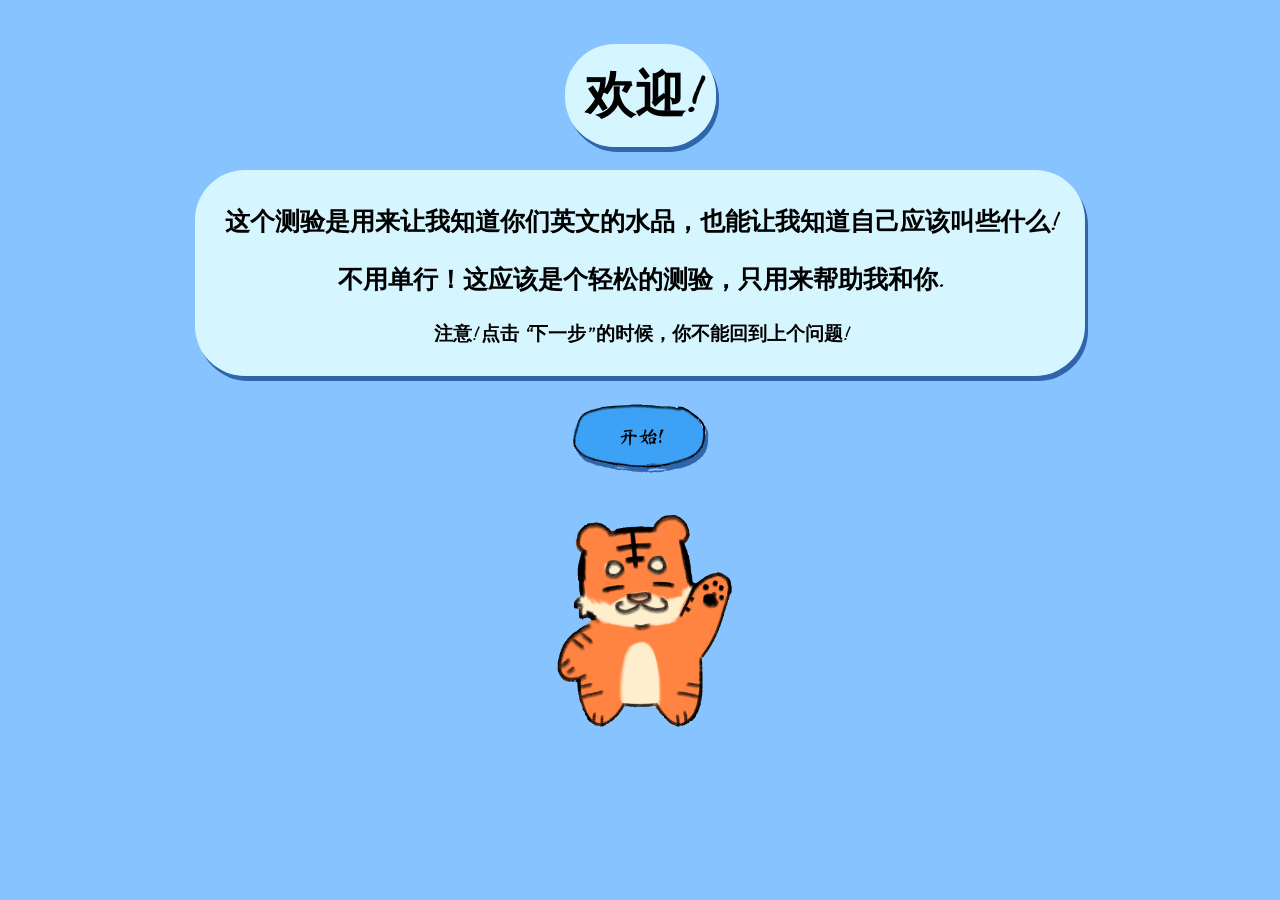
==== index.html @ 77b0edb3 "Changed html file name to root.html." ====
<!DOCTYPE HTML>
<html lang="zh">
    <head>
        <meta charset = "UTF-8">
        <link rel="preconnect" href="https://fonts.googleapis.com">
        <link rel="preconnect" href="https://fonts.gstatic.com" crossorigin>
        <link href="https://fonts.googleapis.com/css2?family=Ma+Shan+Zheng&display=swap" rel="stylesheet">
        
        <link rel="preconnect" href="https://fonts.googleapis.com">
        <link rel="preconnect" href="https://fonts.gstatic.com" crossorigin>
        <link href="https://fonts.googleapis.com/css2?family=Caveat:wght@700&display=swap" rel="stylesheet">
        
        <title>英文测试</title>
        <link rel = "stylesheet" href = "style.css">
    </head>
    <body>
        <section>
                <br>
                <h1 style = "text-align: center;" class = "Chinese_h1"><span>欢迎!</span></h1>
                <div class = "text_background">
                    <h3 style = "text-align: center;" class = "Chinese_h3">
                        这个测验是用来让我知道你们英文的水品，也能让我知道自己应该叫些什么!
                    </h3>
                    <h3 style = "text-align: center;" class = "Chinese_h3">
                        不用单行！这应该是个轻松的测验，只用来帮助我和你.
                    </h3>
                    <h3 style = "text-align: center;">
                        注意! 点击 “下一步” 的时候，你不能回到上个问题!
                    </h3>
                </div>
            <br>
            <button id = "my_Btn" type = "button" class = "animation" onclick = "audio.play()">
                开始!
            </button>
            <br>
            <img src = "Tiger_wave.gif" alt = "Gif of a tiger waving!" id = "tiger_wave">
        </section>
        <script>
            score = 0;
            const audio = new Audio();
            audio.src = "click.mp3";
            const my_Btn = document.getElementById("my_Btn");
            question_list = [
                "I have ___ big apple. It is ___ than the other one.",
                "Choose the correct spelling.",
                "Which word is a noun?",
                "This is my sister. ___ is a student with ___ books.",
                "Which word is an adjective?",
                "Sarah looks ____ today. She is playing ____ her friends.",

                "____ are you? ____ are you feeling? ____ were you? _____ is your name?",
                "John is a boy. ____ says hi. The dog is his pet. ___ says hi. ____ both say hi.",
                "Which pronouns match with which possessive adjectives?",
                "Which word is in present tense?",
                "Which word is the plural of 'party'?",
                "Which is the correct sentece?",

                "Which is the correct sentence?",
                "Make this sentence into a question: 'There is a pen in the box.'",
                "A girl swims. What can the girl do?",
                "Use there is/there are and prepositions in, on, under, between. Apple on the table.",
                "A boy holds a map. Say what the boy has.",
                "青蛙。__og. 玻璃。__ass. 老鼠。m__se.",

                "Messi's fans are rooting for him. What does rooting mean, here?",
                "A verb tense that expresses an action in the past",
                "The words or phrases that help us understand difficult words are called:",
                "Which sentence has the correct use of simple future tense of the verb?",
                "Which word has a similar meaning to referring to?",
                "Who ____ behind the curtains last night? The verb is stand.",

                "Which sentence is correct?",
                "Sara and her family went to the zoo. They saw elephants and lions. It was a fun day.",
                "Change this sentence to the past tense: 'I play football on Friday.'",
                "Ahmed was very tired. He drank some water and sat under a tree. Why did he sit under the tree?",
                "Yesterday, Fatima went to the park with her brother. They played on the swings. Where did Fatima go yesterday?",
                "Ali wakes up and goes to school. After school, he does homework and plays with his friends. What does Ali do after school?",

                "Marie was very pleased ___ the presents she received for her birthday.",
                "My cousins stayed ___ at my house last weekend.",
                "Stop eating ____ meals at night and start eating ____.",
                "My grandma is a very ___ lady. She always speaks ____.",
                "Michael's married. ____ wife is a dancer.",
                "My grandparents live on the other side of the street. That's ___ house, the blue one."
            ]
            answer_choices = [
                "the...biggest",
                "a...bigger",
                "an...big",
                "any...bigger",

                "dres",
                "sweter",
                "shoes",
                "jamper",

                "farm",
                "find",
                "funny",
                "fast",

                "he...lots",
                "they are...much",
                "her...many",
                "she...many",

                "tree",
                "love",
                "short",
                "leaf",

                "beautifully...with",
                "beautiful...with",
                "pretty...and",
                "beautifull...with",

                "Where...Who...How...When",
                "What...How...Where...How",
                "How...Who...What...Where",
                "Who...How...Where...What",

                "It...He...They",
                "She...He...Them",
                "Them...they...He",
                "He...It...They",

                "I, my",
                "You, yous",
                "She, their",
                "He, its",

                "Used",
                "Finished",
                "Throws",
                "Danced",

                "Party",
                "Partied",
                "Partys",
                "Parties",

                "These are fruit. I got them on friday.",
                "Where did you get those? I only saw them on Monday.",
                "Hi, I'm Bob? These is a cool name, right.",
                "These is a cat. I got it on Wendsday.",

                "These isn't pencils.",
                "This aren't a boy.",
                "These are books.",
                "This aren't a crayon.",

                "Is there pens in the box?",
                "Is there a pen in the box?",
                "There is a pen in the box?",
                "Are there pens in the boxes?",

                "She swims",
                "The girl can swims",
                "The girl swimming",
                "The girl can swim",

                "There is an apple on the table.",
                "There are an apple on the table.",
                "There is a apple on the table.",
                "An apple is on the table.",

                "She has a map.",
                "They have a map.",
                "He has a map.",
                "His have a map.",

                "fr...gl...ous",
                "c...cr...o",
                "l...gr...oo",
                "fr...gl...ou",

                "To become roots",
                "To wish for someone's success",
                "To prepare things carefully",
                "To be rooted in something",

                "Simple present",
                "Simple past",
                "Simple future",
                "Present tense",

                "Predicting outcome",
                "Context clues",
                "Fact",
                "Opinion",

                "My sister cry yesterday, because she wants a milk.",
                "Tom stays at home yesterday",
                "How much money will your father earn every month?",
                "Please, helped me.",

                "Usually",
                "soft wood chips",
                "Ignored",
                "Talking about",

                "stands",
                "standing",
                "stood",
                "stand",

                "She go to school every day",
                "She goes to school every day",
                "She going to school every day",
                "He gone to school every day",

                "The zoo",
                "The park",
                "The school",
                "The market",

                "I played football on Friday",
                "I play football on Friday",
                "I plays football on Friday",
                "I play football on friday",

                "He wanted to climb it",
                "He was looking for birds",
                "He was tired.",
                "He was waiting for someone",

                "The school.",
                "The field.",
                "The bridge.",
                "The park.",

                "Eats breakfast",
                "Goes to sleep",
                "Does homework and plays",
                "Brushes his teeth",

                "about",
                "by",
                "with",
                "how",

                "over",
                "in",
                "around",
                "with",

                "heavy...health",
                "heavy...healthily",
                "heavily....healthily",
                "heavily...health",

                "calm...softly",
                "calmly...softly",
                "calm...soft",
                "calmly...soft",

                "She",
                "Him",
                "Her",
                "His",

                "His",
                "Her",
                "Their",
                "Them",
            ]
            correct_answers = [
                2,
                3,
                1,
                4,
                3,
                2,
                4,
                4,
                1, 
                3,
                4, 
                2,
                3, 
                2,
                4,
                1, 
                3,
                4,
                2, 
                2, 
                2, 
                3, 
                4,
                3,
                2,
                1,
                1,
                3, 
                4, 
                3,
                3,
                1,
                2, 
                1, 
                4, 
                3
            ]
            Unit = 0
            Unit_0 = 0
            Unit_1 = 0
            Unit_2 = 0
            Unit_3 = 0
            Unit_4 = 0
            Unit_5 = 0
            which_questions_wrng = []
            question_number = 0
            choice_number = -1
            maximum_questions = 36
            my_Btn.addEventListener("click",function(e){
                document.body.innerHTML = `
                    <section id = "replace">
                        <h2 style = "text-align: center;">` 
                        + (question_number + 1) +
                        `</h2>
                        <h1 style = "text-align: center;"><span>`
                        + question_list.at(question_number) + 
                        `</span></h1>
                        <br>
                        <div class = "checkbox_align">
                            <div class = "txt_background2"><input type = "radio" onclick = "audio.play()" name = "answers" id = "1"><label>`
                            + answer_choices.at(choice_number+1) + 
                            `</div></label>
                        </div>
                        <br>
                        <div class = "checkbox_align">
                            <div class = "txt_background2"><input type = "radio" onclick = "audio.play()" name = "answers" id = "2"><label>`
                            + answer_choices.at(choice_number+2)+
                            `</div></label>
                        </div>
                        <br>

                        <div class = "checkbox_align">
                            <div class = "txt_background2"><input type = "radio" onclick = "audio.play()" name = "answers" id = "3"><label>`
                            + answer_choices.at(choice_number+3) + 
                            `</div></label>
                        </div>

                        <br>

                        <div class = "checkbox_align">
                            <div class = "txt_background2"><input type = "radio" onclick = "audio.play()" name = "answers" id = "4"><label>`
                            + answer_choices.at(choice_number+4) + 
                            `</div></label>
                        </div>
                    </section>
                    
                    <br>

                    <button id = "next_btn" type = "button" class = "animation" onclick = "audio.play()">下一步</button>
                    <br>
                    <img src = "Tiger_thinking.gif" class = "Tiger_thinking">
                    <br>
                    <img src = "Tiger_head.png" class = "progess_tiger">
                    <img src = "bar.png" class = "progress_bar">
                `
                
                
                function hi() {
                    const next_btn = document.getElementById("next_btn");
                    const one = document.getElementById(1);
                    const two = document.getElementById(2);
                    const three = document.getElementById(3);
                    const four = document.getElementById(4);
                    if ((question_number+1) < 6) {
                        Unit = 0
                        console.log(Unit);
                    } else if ((question_number+1) == 6 || (question_number+1) < 12) {
                        Unit = 1
                        console.log(Unit);
                    } else if ((question_number+1) == 12 || (question_number+1) < 18) {
                        Unit = 2
                        console.log(Unit);
                    } else if ((question_number+1) == 18 || (question_number+1) < 24) {
                        Unit = 3
                        console.log(Unit);
                    } else if ((question_number+1) == 24 || (question_number+1) < 30) {
                        Unit = 4
                        console.log(Unit);
                    } else if ((question_number+1) == 30 || (question_number+1) < 36) {
                        Unit = 5
                        console.log(Unit);
                    }

                    if (document.getElementById(correct_answers.at(question_number)).checked) {
                        score = score + 1;
                        if (Unit == 0) {
                            Unit_0 = Unit_0 + 1
                        } else if (Unit == 1) {
                            Unit_1 = Unit_1 + 1
                        } else if (Unit == 2) {
                            Unit_2 = Unit_2 + 1
                        } else if (Unit == 3) {
                            Unit_3 = Unit_3 + 1
                        } else if (Unit == 4) {
                            Unit_4 = Unit_4 + 1
                        } else if (Unit == 5) {
                            Unit_5 = Unit_5 + 1
                        }
                    } else {
                        which_questions_wrng.push(question_number+1);
                    }

                    var root = document.querySelector(':root');
                    root.style.setProperty('--Unit_0', Unit_0);
                    root.style.setProperty('--Unit_1', Unit_1);
                    root.style.setProperty('--Unit_2', Unit_2);
                    root.style.setProperty('--Unit_3', Unit_3);
                    root.style.setProperty('--Unit_4', Unit_4);
                    root.style.setProperty('--Unit_5', Unit_5);

                    if (question_number < maximum_questions-1) {
                        choice_number = choice_number + 4
                        question_number = question_number + 1
                        root.style.setProperty('--question_number',question_number);
                    document.getElementById("replace").innerHTML = `
                     <section id = "replace">
                        <h2 style = "text-align: center;">` 
                        + (question_number + 1) +
                        `</h2>
                        <h1 style = "text-align: center;"><span>`
                        + question_list.at(question_number) + 
                        `</span></h1>
                        <br>
                        <div class = "checkbox_align">
                            <div class = "txt_background2"><input type = "radio" onclick = "audio.play()" name = "answers" id = "1"><label>`
                            + answer_choices.at(choice_number+1) + 
                            `</div></label>
                        </div>

                        <br>

                        <div class = "checkbox_align">
                            <div class = "txt_background2"><input type = "radio" onclick = "audio.play()" name = "answers" id = "2"><label>`
                            + answer_choices.at(choice_number+2)+
                            `</div></label>
                        </div>

                        <br>

                        <div class = "checkbox_align">
                            <div class = "txt_background2"><input type = "radio" onclick = "audio.play()" name = "answers" id = "3"><label>`
                            + answer_choices.at(choice_number+3) + 
                            `</div></label>
                        </div>

                        <br>

                        <div class = "checkbox_align">
                            <div class = "txt_background2"><input type = "radio" onclick = "audio.play()" name = "answers" id = "4"><label>`
                            + answer_choices.at(choice_number+4) + 
                            `</div></label>
                        </div>
                    </section>
                    `
                    } else {
                        document.body.innerHTML = `
                            <br>
                            <h1 style = "text-align: center;" class = "text_background">完成了!</h1>
                            <br>
                            <h1 style = "text-align: center;" class = "text_background">分数:` + score + `</h1>
                            <br>
                            <img src = "Tiger_celebrating.gif" class = "Tiger_celebration">
                            <br>
                            <h3 style = "position: absolute;" class = "bar_graph">Kindergarden</h3><div class = "rectangle-bg"></div><div class = "rectangle0"></div>
                            <br>
                            <h3 style = "position: absolute" class = "bar_graph">First grade</h3><div class = "rectangle-bg"></div><div class = "rectangle1"></div>
                            <br>
                            <h3 style = "position: absolute" class = "bar_graph">Second grade</h3><div class = "rectangle-bg"></div><div class = rectangle2></div>
                            <br>
                            <h3 style = "position: absolute" class = "bar_graph">Third grade</h3><div class = "rectangle-bg"></div><div class = rectangle3></div>
                            <br>
                            <h3 style = "position: absolute" class = "bar_graph">Fourth grade</h3><div class = "rectangle-bg"></div><div class = rectangle4></div>
                            <br>
                            <h3 style = "position: absolute" class = "bar_graph">Fifth grade</h3><div class = "rectangle-bg"></div><div class = rectangle5></div>
                            <br>
                            <h1 style = "text-align: center;" class = "text_background">Wrong questions:` + which_questions_wrng + `</h1>
                            <br>
                            `
                    }
                }
                next_btn.addEventListener("click",hi)
            })
            
        </script>
    </body>
</html>
---- style.css ----
:root {
    --Unit_0:0;
    --Unit_1:0;
    --Unit_2:0;
    --Unit_3:0;
    --Unit_4:0;
    --Unit_5:0;
    --question_number:0;
}

#tiger_wave {
    display: block;
    height: 250px;
    width: 250px;
    margin: auto;
}

html {
    cursor: url(Cursor.png), auto;
}

body{
    background-color:#87c3ff;
    height: 100%;
    margin: 0;
    background-repeat: no-repeat;
    background-attachment: fixed;
    font-family: 'Ma Shan Zheng', cursive;
    font-family:'Caveat', cursive;
}

.ma-shan-zheng-regular {
  font-family: "Ma Shan Zheng", cursive;
  font-weight: 400;
  font-style: normal;
}

.caveat {
  font-family: "Caveat", cursive;
  font-optical-sizing: auto;
  font-weight: 700;
  font-style: normal;
}


.Chinese_h1 {
    font-size: 50px;

}
.Chinese_h3 {
    font-size: 25px;
}

span {
    background-color: rgb(214, 246, 255);
    padding: 20px;
    border-radius: 50px;
    box-shadow: 3px 5px 0px rgb(47, 101, 171);
}

.text_background {
    display: table;
    margin: 0px auto 0px auto;
    padding: 10px 30px;
    background-color: rgb(214, 246, 255);
    border-radius: 50px;
    box-shadow: 3px 5px  rgb(47, 101, 171);
}

.txt_background2 {
    display:table;
    padding: 10px;
    background-color: rgb(214, 246, 255);
    border-radius: 50px;
    box-shadow: 3px 5px rgb(47, 101, 171);
}

button {
    cursor: url(Cursor.png), auto;
    margin:0 auto;
    display:block;
    font-family: 'Ma Shan Zheng', cursive;
    font-size: 20px;
    transition: all 0.2s;
    filter:drop-shadow(3px 5px 0px rgb(47, 101, 171));
}

button:hover {
    transform: scale(1.1);
}

.checkbox_align {
    cursor: url(Cursor.png), auto;
    margin-left: 300px
}

label {
    cursor: url(Cursor.png), auto;
    font-size: 25px;
}

input[type="radio"] {
    cursor: url(Cursor.png), auto;
}

.Tiger_thinking {
    display: block;
    margin: auto;
    width: 100px;
}

.progress_bar {
    display: block;
    margin: auto;
    height: 80px;   
    position: static;
}

.progess_tiger {
    height: 90px;
    position: absolute;
    margin-left: 320px;
    transform: translateX(calc(var(--question_number)*19.4444444444px));
}

.animation {
    background-color: transparent;
    background-image: url(button.gif);
    background-size: cover;
    background-position: center;
    width: 150px;
    height: 80px;
    border: none;
}

.bar_graph {
    margin-left: 200px;
    display: table;
    background-color: rgb(47, 101, 171);
    border-radius: 50px;
    padding-top: 2.5px;
    padding-bottom: 2.5px;
    padding-left: 5px;
    padding-right:10px;
    color: rgb(214, 246, 255);
    align-items: center;
}

.rectangle-bg {
    margin-left: 310px;
    width: 400px;
    height: 55px;
    border-radius: 50px;
    background-color: rgb(47, 101, 171);
    position: absolute;
}


.rectangle0 {
    margin-left: 310px;
    width: calc((var(--Unit_0) / 6) * (400px));
    height: 50px;
    background-color: rgb(214, 246, 255);
    border-radius: 50px;
    animation: expand 1.5s ease-out forwards;
    transform-origin: left;
    box-shadow: 3px 5px rgb(47, 101, 171);
    align-items: center;
    position: static;
}

.rectangle1{
    margin-left: 310px;
    width: calc((var(--Unit_1) / 6) * (400px));
    height: 50px;
    background-color: rgb(214, 246, 255);
    border-radius: 50px;
    animation: expand 1.5s ease-out forwards;
    transform-origin: left;
    box-shadow: 3px 5px rgb(47, 101, 171);
    position: static;
}

.rectangle2{
    margin-left: 310px;
    width: calc((var(--Unit_2) / 6) * (400px));
    height: 50px;
    background-color: rgb(214, 246, 255);
    border-radius: 50px;
    animation: expand 1.5s ease-out forwards;
    transform-origin: left;
    box-shadow: 3px 5px rgb(47, 101, 171);
    position: static;
}

.rectangle3{
    margin-left: 310px;
    width: calc((var(--Unit_3) / 6) * (400px));
    height: 50px;
    background-color: rgb(214, 246, 255);
    border-radius: 50px;
    animation: expand 1.5s ease-out forwards;
    transform-origin: left;
    box-shadow: 3px 5px rgb(47, 101, 171);
    position: static;
}

.rectangle4{
    margin-left: 310px;
    width: calc((var(--Unit_4) / 6) * (400px));
    height: 50px;
    background-color: rgb(214, 246, 255);
    border-radius: 50px;
    animation: expand 1.5s ease-out forwards;
    transform-origin: left;
    box-shadow: 3px 5px rgb(47, 101, 171);
    position: static;
}

.rectangle5{
    margin-left: 310px;
    width: calc((var(--Unit_5) / 6) * (400px));
    height: 50px;
    background-color: rgb(214, 246, 255);
    border-radius: 50px;
    animation: expand 1.5s ease-out forwards;
    transform-origin: left;
    box-shadow: 3px 5px rgb(47, 101, 171);
    position: static;
}

@keyframes expand {
    0% {
        transform:scaleX(0);
    }
    100% {
        transform:scaleX(1);
    }
}

.Tiger_celebration {
    margin-left:800px;
    transform: translateY(-50px);
    width: 500px;
    position: absolute;
}
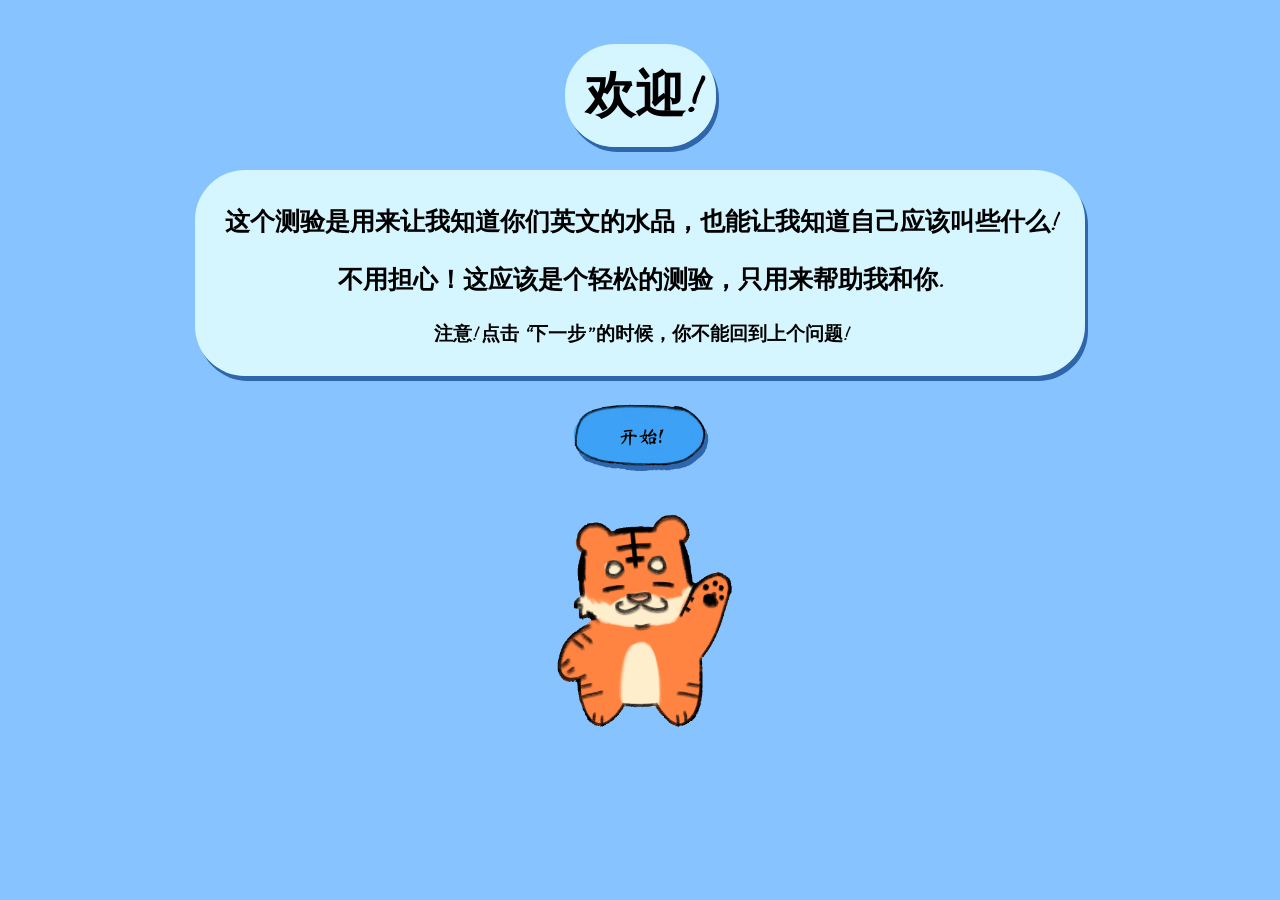
==== commit 2eb8ae89: "Fixed flaws in chinese instructions, alongside how correct answers in each unit/grade were calculate" ====
--- a/index.html
+++ b/index.html
@@ -22,7 +22,7 @@
                         这个测验是用来让我知道你们英文的水品，也能让我知道自己应该叫些什么!
                     </h3>
                     <h3 style = "text-align: center;" class = "Chinese_h3">
-                        不用单行！这应该是个轻松的测验，只用来帮助我和你.
+                        不用担心！这应该是个轻松的测验，只用来帮助我和你.
                     </h3>
                     <h3 style = "text-align: center;">
                         注意! 点击 “下一步” 的时候，你不能回到上个问题!
@@ -368,22 +368,21 @@
                     const two = document.getElementById(2);
                     const three = document.getElementById(3);
                     const four = document.getElementById(4);
-                    if ((question_number+1) < 6) {
+                    if ((question_number+1) < 7) {
                         Unit = 0
-                        console.log(Unit);
-                    } else if ((question_number+1) == 6 || (question_number+1) < 12) {
+                    } else if ((question_number+1) == 7 || (question_number+1) < 13) {
                         Unit = 1
                         console.log(Unit);
-                    } else if ((question_number+1) == 12 || (question_number+1) < 18) {
+                    } else if ((question_number+1) == 13 || (question_number+1) < 19) {
                         Unit = 2
                         console.log(Unit);
-                    } else if ((question_number+1) == 18 || (question_number+1) < 24) {
+                    } else if ((question_number+1) == 19 || (question_number+1) < 25) {
                         Unit = 3
                         console.log(Unit);
-                    } else if ((question_number+1) == 24 || (question_number+1) < 30) {
+                    } else if ((question_number+1) == 25 || (question_number+1) < 31) {
                         Unit = 4
                         console.log(Unit);
-                    } else if ((question_number+1) == 30 || (question_number+1) < 36) {
+                    } else if ((question_number+1) == 31 || (question_number+1) < 37) {
                         Unit = 5
                         console.log(Unit);
                     }
@@ -392,6 +391,7 @@
                         score = score + 1;
                         if (Unit == 0) {
                             Unit_0 = Unit_0 + 1
+                            console.log(Unit_0)
                         } else if (Unit == 1) {
                             Unit_1 = Unit_1 + 1
                         } else if (Unit == 2) {
--- a/style.css
+++ b/style.css
@@ -171,7 +171,7 @@
 
 .rectangle1{
     margin-left: 310px;
-    width: calc((var(--Unit_1) / 6) * (400px));
+    width: calc(((var(--Unit_1))/ 6) * (400px));
     height: 50px;
     background-color: rgb(214, 246, 255);
     border-radius: 50px;
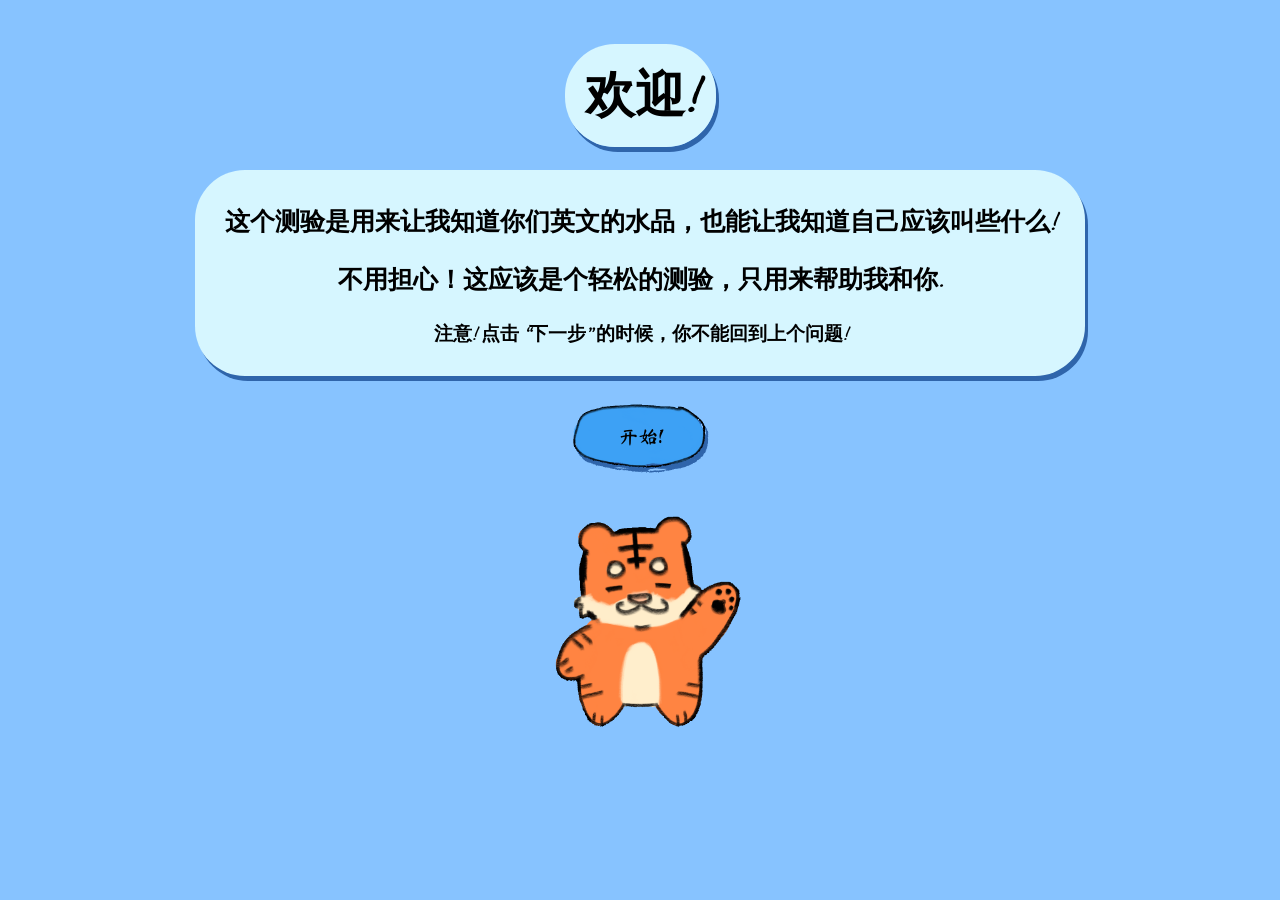
==== commit 5d875b8d: "Fixed img src link" ====
--- a/index.html
+++ b/index.html
@@ -358,7 +358,7 @@
                     <img src = "Tiger_thinking.gif" class = "Tiger_thinking">
                     <br>
                     <img src = "Tiger_head.png" class = "progess_tiger">
-                    <img src = "bar.png" class = "progress_bar">
+                    <img src = "Bar.png" class = "progress_bar">
                 `
                 
                 
